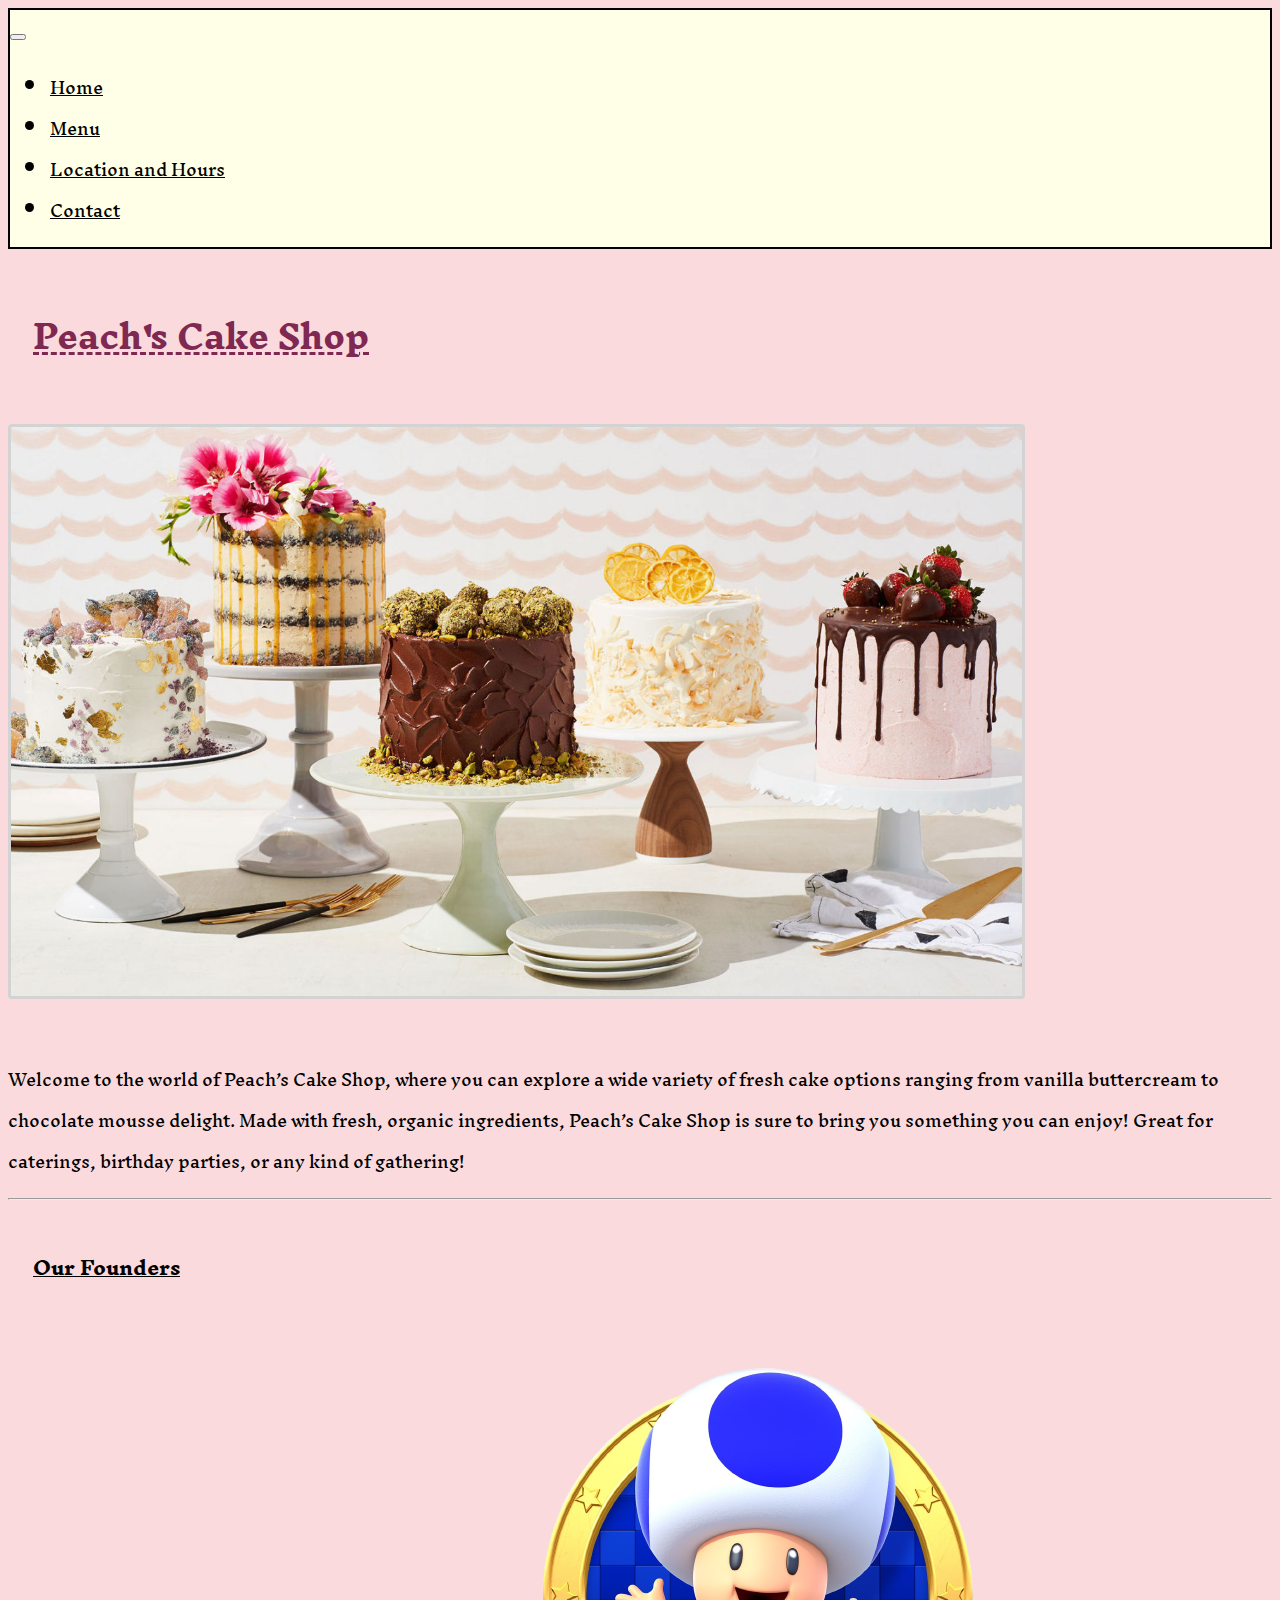
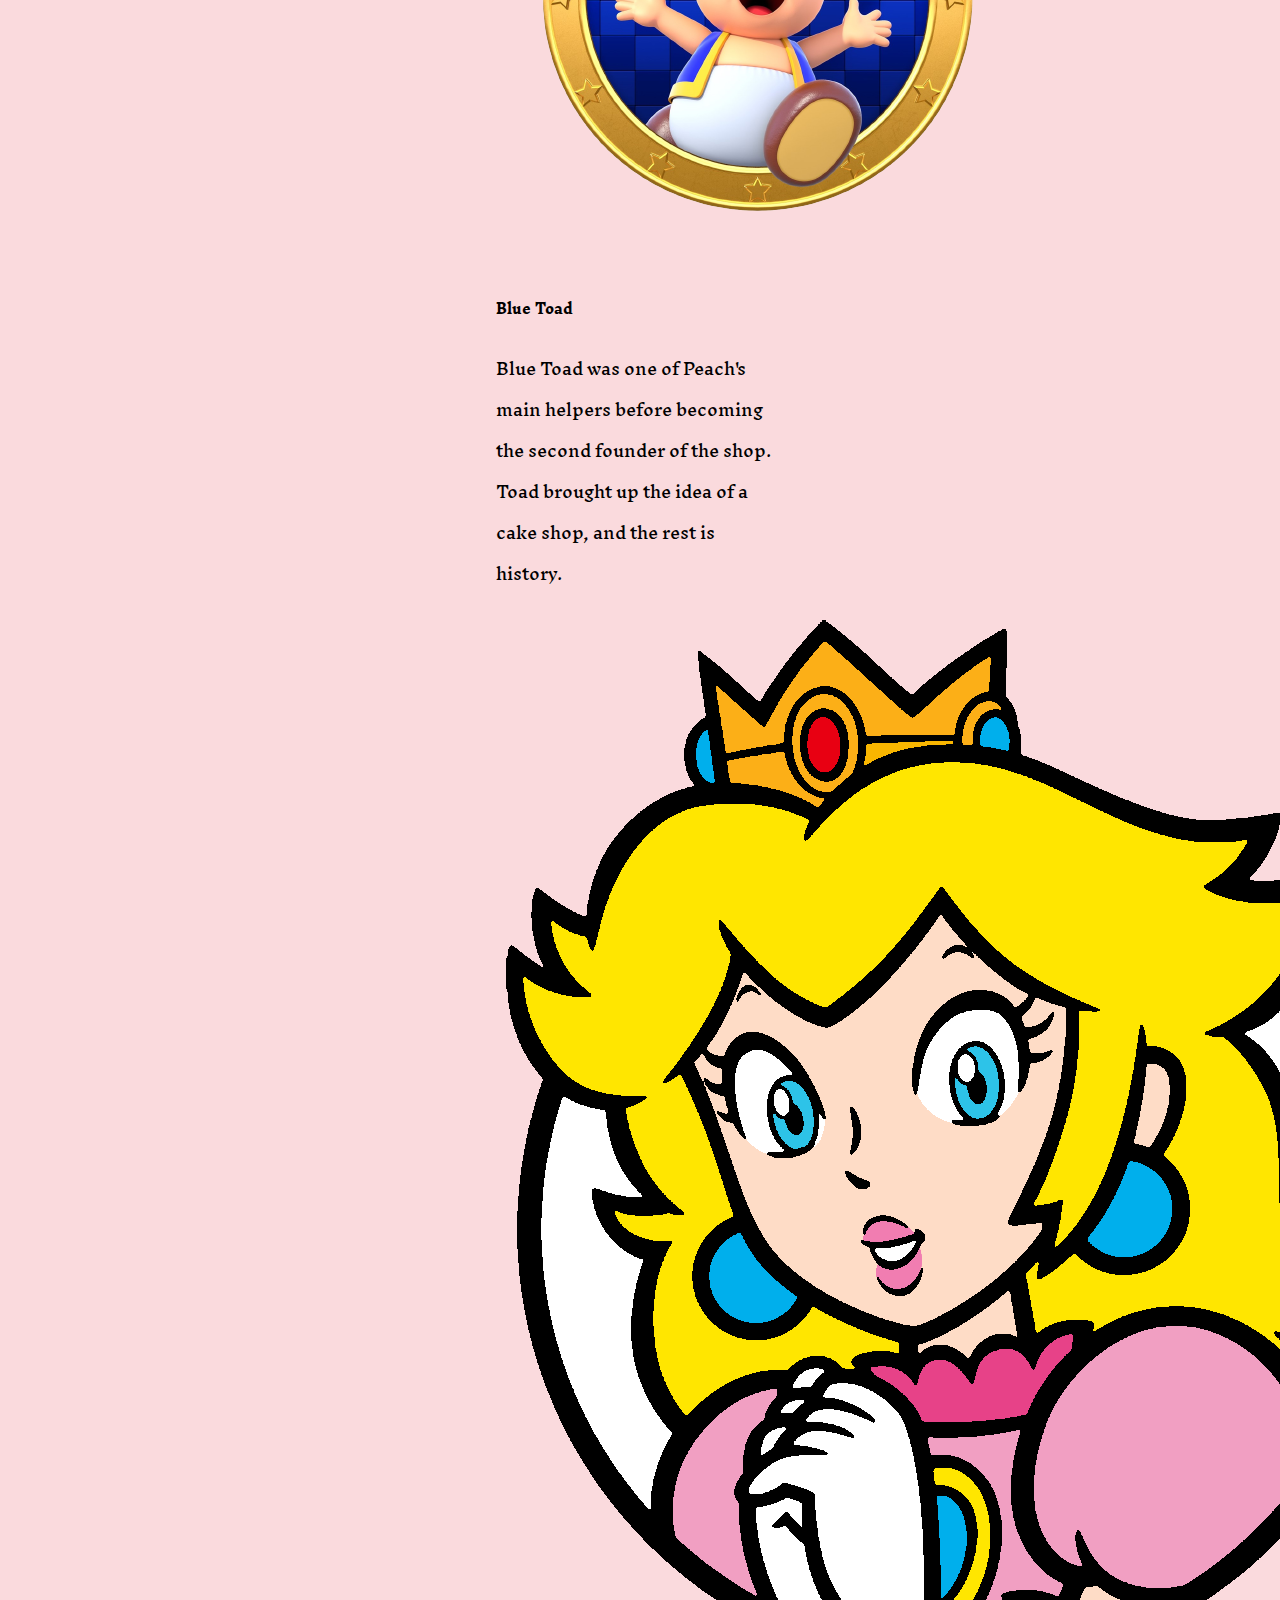
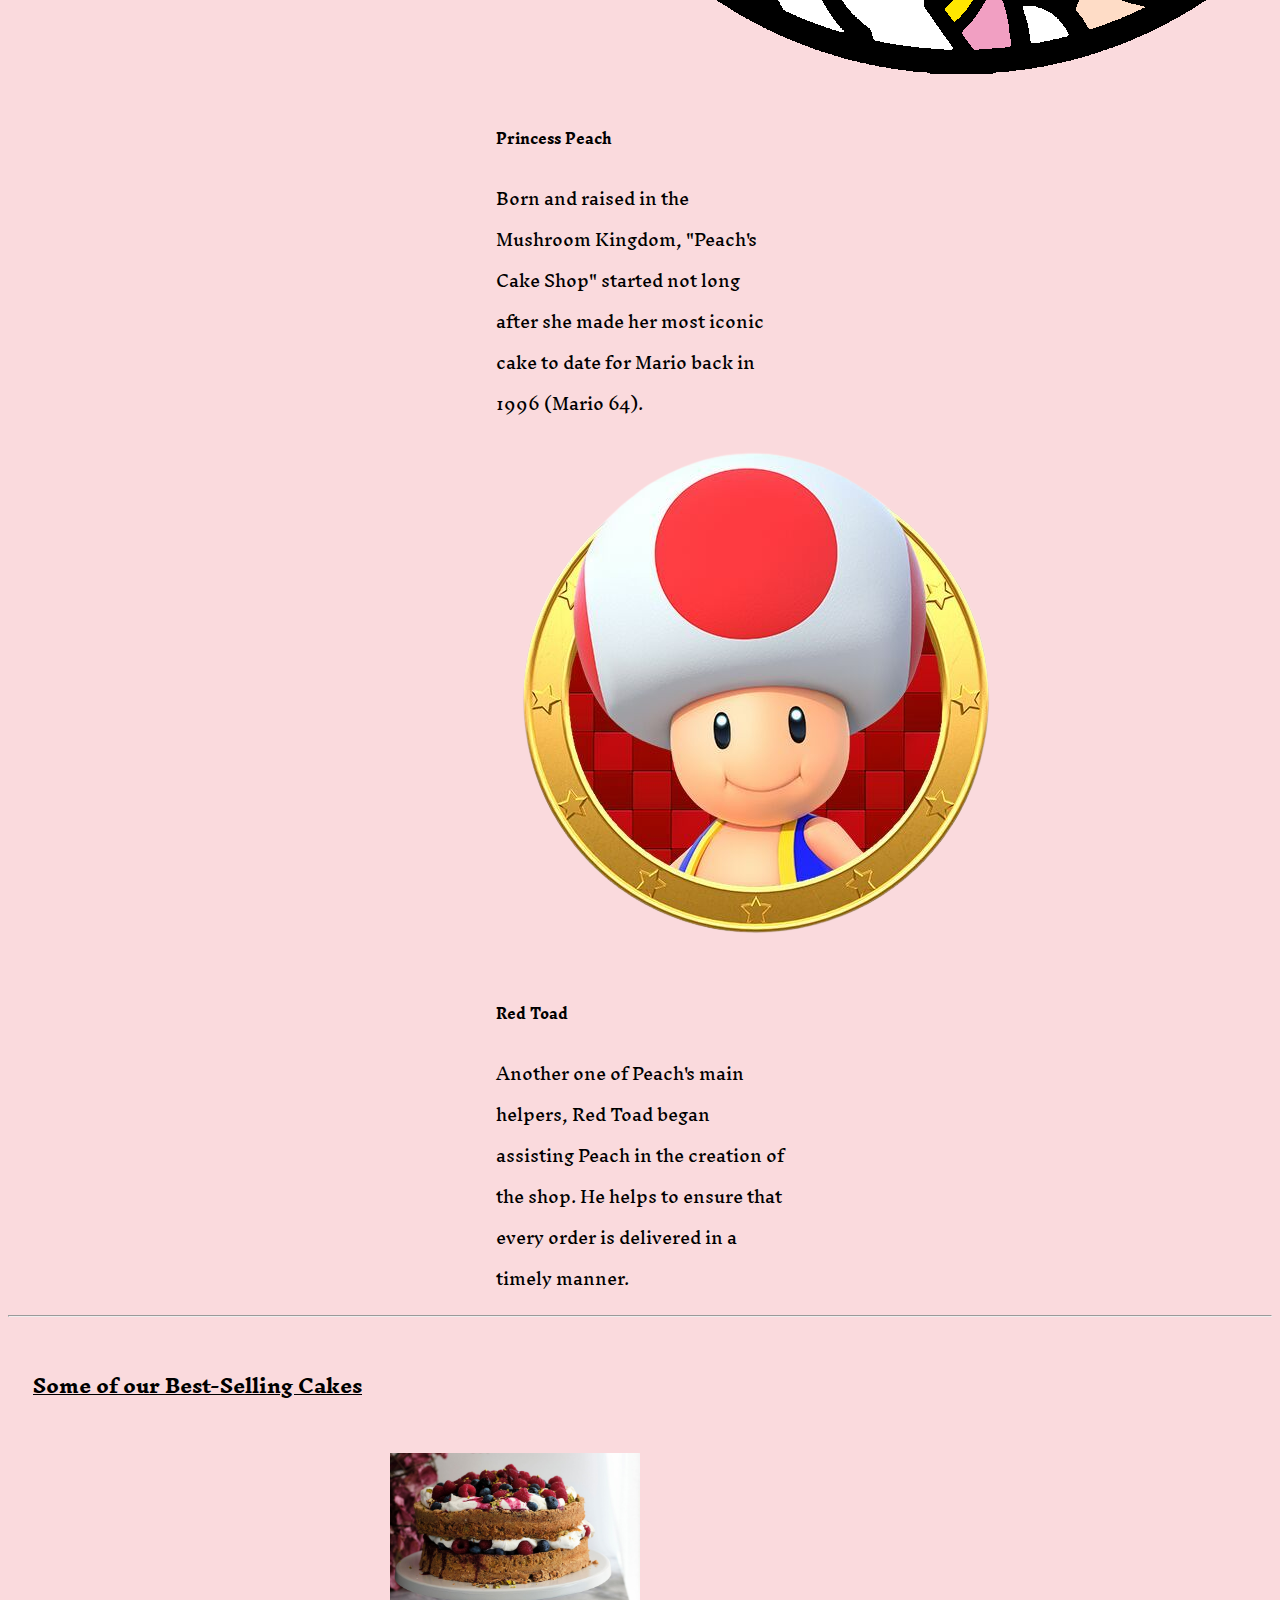
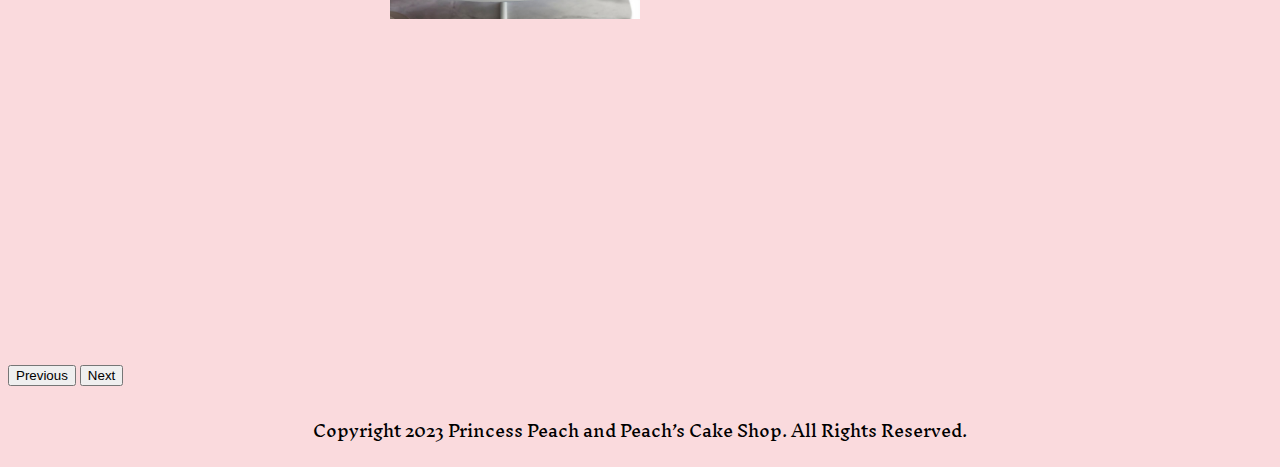
==== bootstrap_site/index.html @ bcdb1b01 "update" ====
<!DOCTYPE html>
<html lang="en">
<head>
    <meta charset="UTF-8">
    <meta name="viewport" content="width=device-width, initial-scale=1.0">
    <title> Home </title>
    <link href="https://cdn.jsdelivr.net/npm/bootstrap@5.0.2/dist/css/bootstrap.min.css" rel="stylesheet" integrity="sha384-EVSTQN3/azprG1Anm3QDgpJLIm9Nao0Yz1ztcQTwFspd3yD65VohhpuuCOmLASjC" crossorigin="anonymous">
    <script src="https://cdn.jsdelivr.net/npm/bootstrap@5.0.2/dist/js/bootstrap.bundle.min.js" integrity="sha384-MrcW6ZMFYlzcLA8Nl+NtUVF0sA7MsXsP1UyJoMp4YLEuNSfAP+JcXn/tWtIaxVXM" crossorigin="anonymous"></script><title>Bootstrap</title>

    <link rel="preconnect" href="https://fonts.googleapis.com">
    <link rel="preconnect" href="https://fonts.gstatic.com" crossorigin>
    <link href="https://fonts.googleapis.com/css2?family=Inknut+Antiqua&display=swap" rel="stylesheet">
    <link rel="stylesheet" href="styles.css">
    <link rel="icon" type="image/x-icon" href="images/peach-crown.ico">
</head>

<body>   

  <div class="container">
    <nav class="navbar navbar-expand-lg" style="background-color: #FFFFE8;">
        <div class="container-fluid">
          <button class="navbar-toggler" type="button" data-bs-toggle="collapse" data-bs-target="#navbarNavDropdown" aria-controls="navbarNavDropdown" aria-expanded="false" aria-label="Toggle navigation">
            <span class="navbar-toggler-icon"></span>
          </button>
          <div class="collapse navbar-collapse" id="navbarNavDropdown">
            <ul class="navbar-nav me-auto">
              <li class="nav-item">
                <a class="nav-link active" aria-current="page" href="index.html">Home</a>
              </li>
              <li class="nav-item">
                <a class="nav-link" href="menu.html">Menu</a>
              </li>
              <li class="nav-item">
                <a class="nav-link" href="location_hours.html">Location and Hours</a>
              </li>
              <li class="nav-item">
                <a class="nav-link" href="contact.html">Contact</a>
              </li>
            </ul>
          </div>
       
        </div>
      </nav>  


    <div id="header_img" class="p-5 mb-4 rounded-0" style="background-color: #fadadd;">
        <div class="container-fluid py-5">
            <h1 class="text-center"> Peach's Cake Shop </h1>
        <img id="header" class="d-block mx-auto img-fluid" src="images/multiple-cakes.jpg" alt="Multiple Cakes">
         <p class="text-center" style="padding-top:30px"> Welcome to the world of Peach’s Cake Shop, where you can explore a wide variety of fresh cake options ranging from vanilla buttercream to chocolate mousse delight.  Made with fresh, organic ingredients, Peach’s Cake Shop is sure to bring you something you can enjoy!
            Great for caterings, birthday parties, or any kind of gathering! </p>
        </div>
 </div>
 <hr>
 <h3 class="text-center"> Our Founders </h3>
 <div class="row">
 <div class="card d-flex" style="width: 18rem">
    <img class="card-img-top" src="images/blue-toad-removebg-preview.png" alt="Card image cap">
    <div class="card-body">
        <h5 class="card-title text-center">Blue Toad </h5>
      <p class="card-text text-center">Blue Toad was one of Peach's main helpers before becoming the second founder of the shop. Toad brought up the idea of a cake shop, and the rest is history. </p>
    </div>
  </div>

  <div class="card" style="width: 18rem;">
    <img class="card-img-top" src="images/Peach_Icon_Club_Nintendo.png" alt="Card image cap">
    <div class="card-body">
        <h5 class="card-title text-center">Princess Peach</h5>
      <p class="card-text text-center"> Born and raised in the Mushroom Kingdom, "Peach's Cake Shop" started not long after she made her most iconic cake to date for Mario back in 1996 (Mario 64). </p>
    </div>
  </div>

  <div class="card" style="width: 18rem;">
    <img class="card-img-top" src="images/red-toad-removebg-preview.png" alt="Card image cap">
    <div class="card-body">
        <h5 class="card-title text-center"> Red Toad </h5>
      <p class="card-text text-center"> Another one of Peach's main helpers, Red Toad began assisting Peach in the creation of the shop. He helps to ensure that every order is delivered in a timely manner.</p>
    </div>
  </div>
</div>


  <hr>

<h3 class="text-center d-block"> Some of our Best-Selling Cakes </h3>


 <div id="carouselExampleFade" class="carousel slide carousel-fade">
    <div class="carousel-inner">
      <div class="carousel-item active">
        <img style= "width: 50%;"src= "images/cake-carouselpic.jpg" class="d-block w-100" alt="Cake example 1">
      </div>
      <div class="carousel-item">
        <img style= "width: 50%;"src="images/cake-carouselpic2.jpg" class="d-block  w-100" alt="Cake example 2">
      </div>
      <div class="carousel-item">
        <img style= "width: 50%;" src="images/cake-carouselpic3.jpg" class="d-block  w-100" alt="Cake example 3">
      </div>
    </div>
    <button class="carousel-control-prev" type="button" data-bs-target="#carouselExampleFade" data-bs-slide="prev">
      <span class="carousel-control-prev-icon" aria-hidden="true"></span>
      <span class="visually-hidden">Previous</span>
    </button>
    <button class="carousel-control-next" type="button" data-bs-target="#carouselExampleFade" data-bs-slide="next">
      <span class="carousel-control-next-icon" aria-hidden="true"></span>
      <span class="visually-hidden">Next</span>
    </button>
  </div>
 </div>
</div>


<footer>
    <p> Copyright 2023 Princess Peach and Peach’s Cake Shop. All Rights Reserved. </p>
 </footer>
</body>
</html>
---- bootstrap_site/styles.css ----
body {
    background-color: #fadadd;
    animation: fadeInAnimation ease 1.5s;
    animation-iteration-count: 1;
    animation-fill-mode: forwards;
    font-family: 'Inknut Antiqua', serif;
}

/* Headings */

#header {
    width: 60%;
    border-radius: 4px;
    border-color: lightgrey;
    border-style: solid;

}

h1 {
    color: #7E2852;
text-decoration: underline;
text-decoration-style: dashed;
padding:25px;
}

h2 {
    padding: 25px;
    text-decoration: underline;
    }
 
    h3 {
        padding: 25px;
        text-decoration: underline;   
    }

@keyframes fadeInAnimation {
    0% {
        opacity: 0;
    }
    100% {
        opacity: 1;
    }
}



footer {
    text-align: center;
}


.carousel-inner {
    width: 500px;
    height: 500px;
    margin: auto;
}

.card {
margin: auto;
border-radius: 4px;
border-style: solid black;
border-width: 4px;
width: 40%;

}

.card img {
    padding: 10px;
}

@media (min-width: 768px) {
    #header {
        width:80%;
    }

 
}

.carousel-fade .carousel-item {
    opacity: 0;
    transition-duration: .6s;
    transition-property: opacity;
   }
   
   .carousel-fade  .carousel-item.active,
   .carousel-fade  .carousel-item-next.carousel-item-left,
   .carousel-fade  .carousel-item-prev.carousel-item-right {
     opacity: 1;
   }
   
   .carousel-fade .active.carousel-item-left,
   .carousel-fade  .active.carousel-item-right {
    opacity: 0;
   }
   
   .carousel-fade  .carousel-item-next,
   .carousel-fade .carousel-item-prev,
   .carousel-fade .carousel-item.active,
   .carousel-fade .active.carousel-item-left,
   .carousel-fade  .active.carousel-item-prev {
    transform: translateX(0);
    transform: translate3d(0, 0, 0);
   }


 
   /* Navigation */
   nav {
    border-color: black;
    border-style: solid;
    border-width: 2px;
   }

   .nav-link {
    color: black;
}
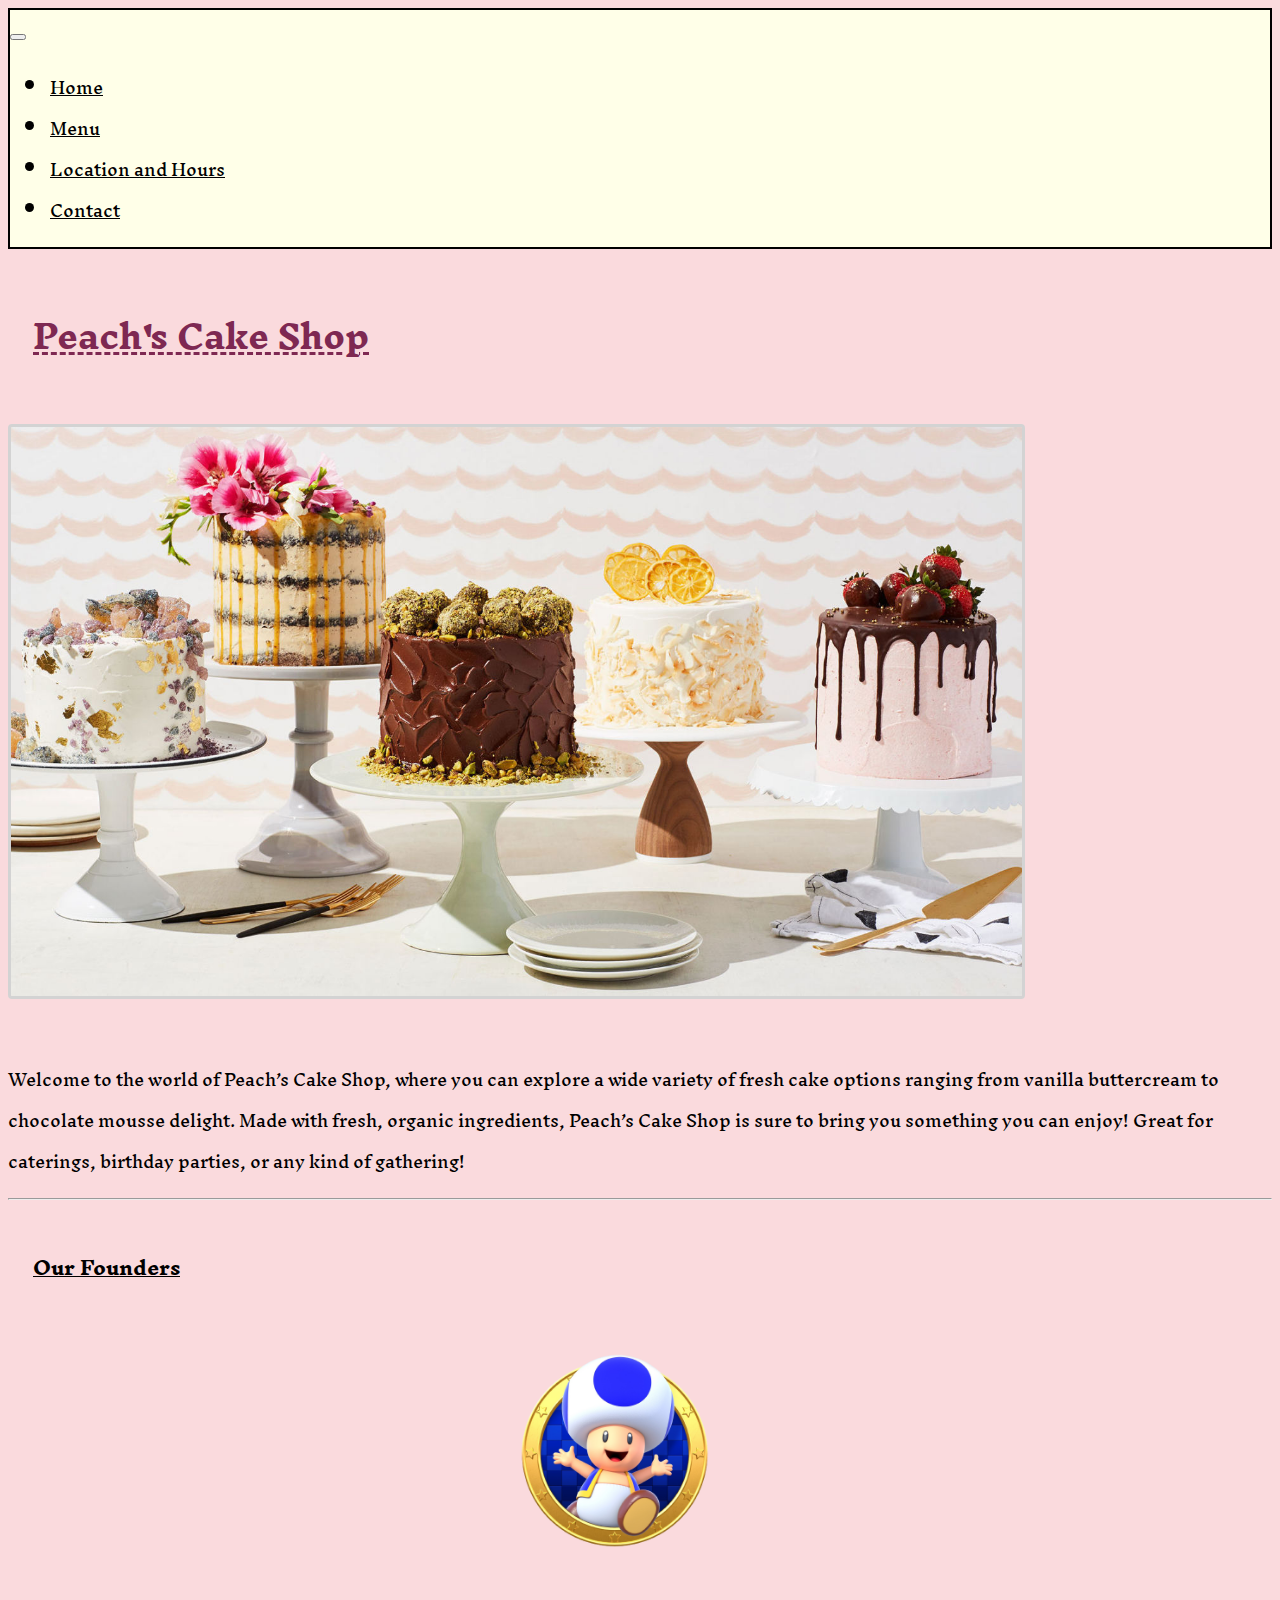
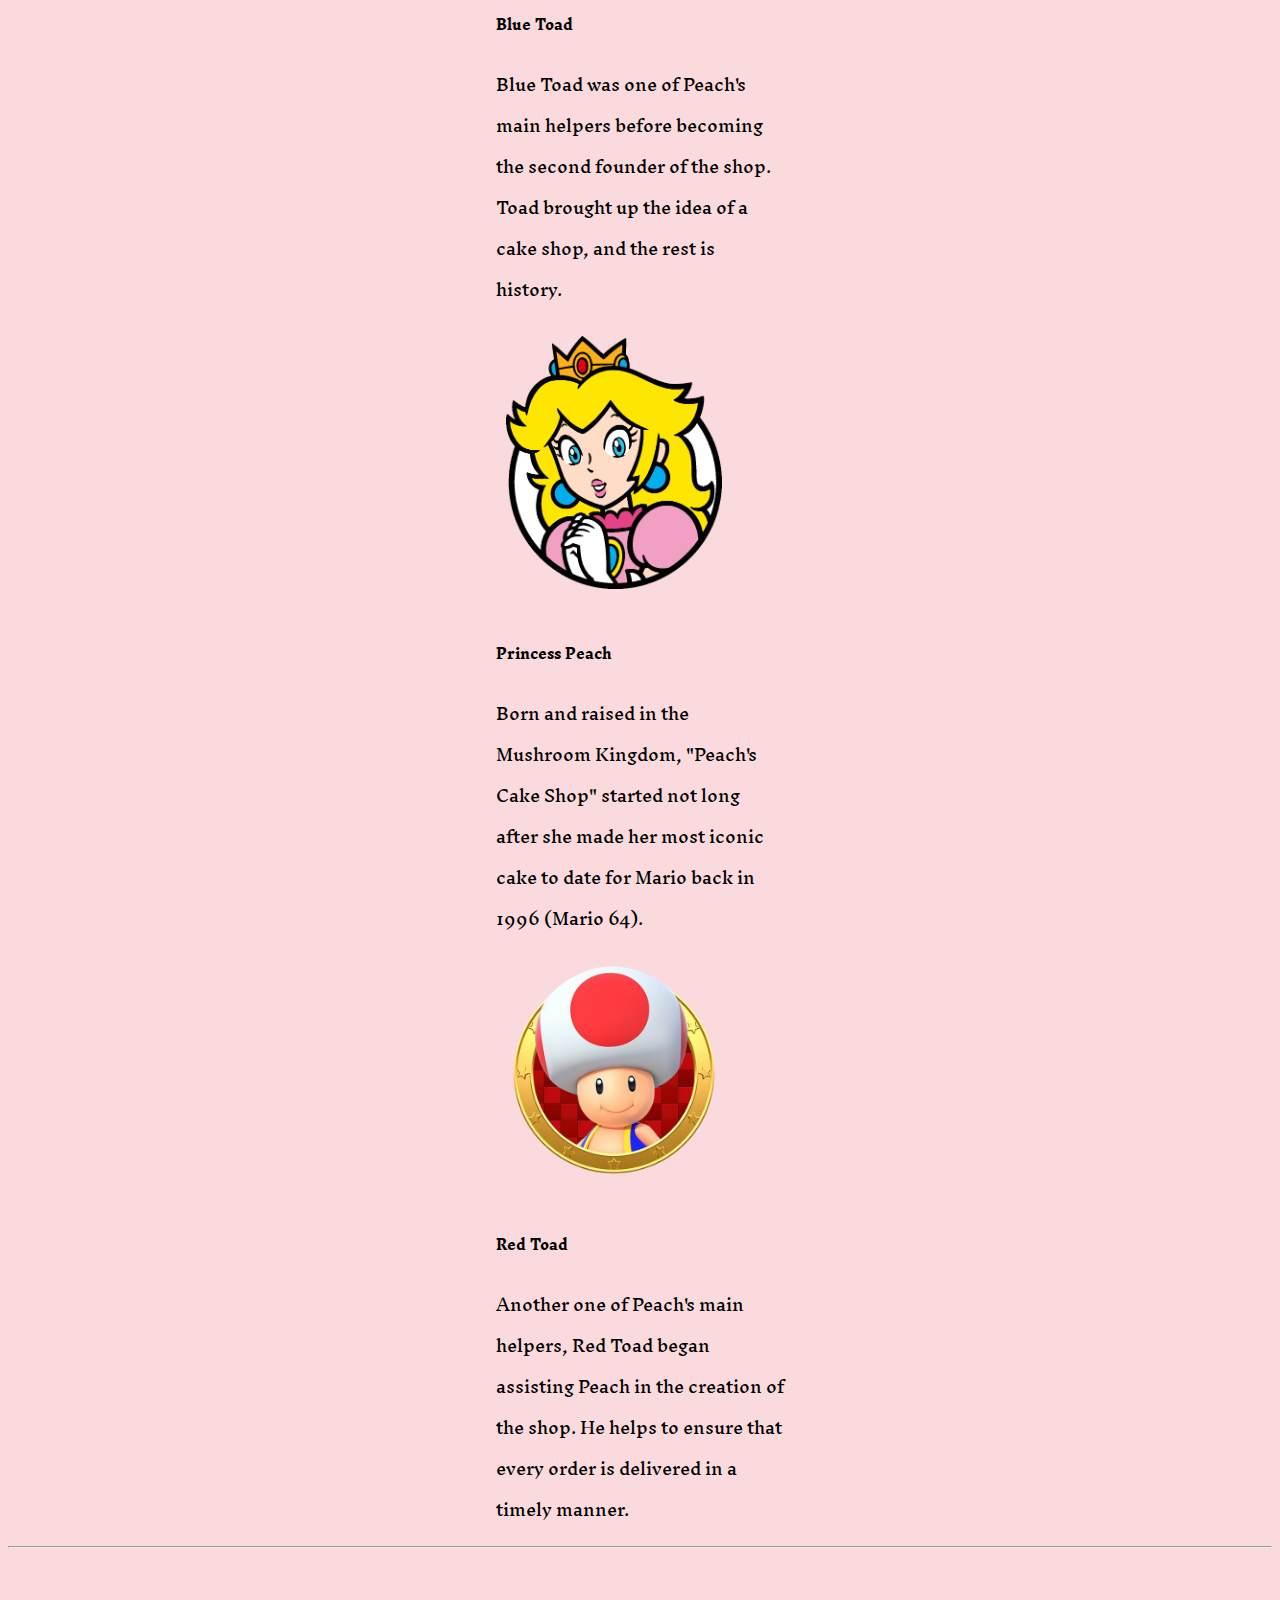
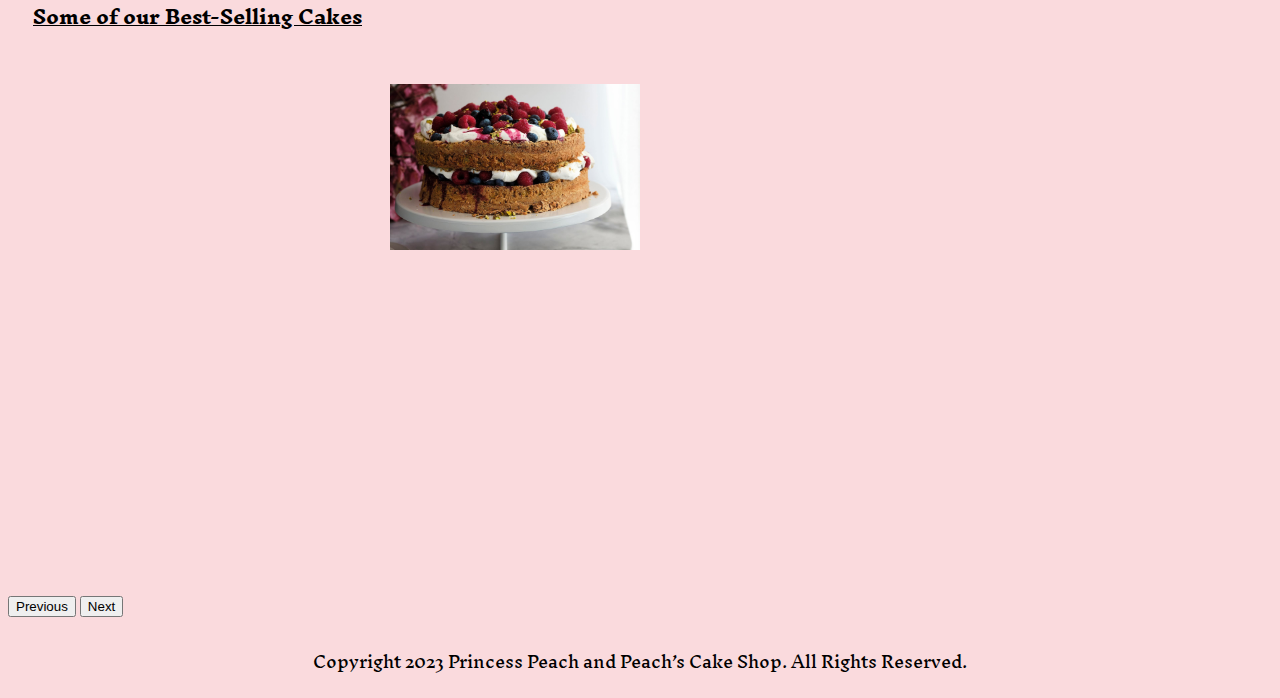
==== commit a050439e: "update" ====
--- a/bootstrap_site/index.html
+++ b/bootstrap_site/index.html
@@ -3,7 +3,8 @@
 <head>
     <meta charset="UTF-8">
     <meta name="viewport" content="width=device-width, initial-scale=1.0">
-    <title> Home </title>
+    <link rel="icon" type="image/x-icon" href="images/peach-crown.ico">
+
     <link href="https://cdn.jsdelivr.net/npm/bootstrap@5.0.2/dist/css/bootstrap.min.css" rel="stylesheet" integrity="sha384-EVSTQN3/azprG1Anm3QDgpJLIm9Nao0Yz1ztcQTwFspd3yD65VohhpuuCOmLASjC" crossorigin="anonymous">
     <script src="https://cdn.jsdelivr.net/npm/bootstrap@5.0.2/dist/js/bootstrap.bundle.min.js" integrity="sha384-MrcW6ZMFYlzcLA8Nl+NtUVF0sA7MsXsP1UyJoMp4YLEuNSfAP+JcXn/tWtIaxVXM" crossorigin="anonymous"></script><title>Bootstrap</title>
 
@@ -11,9 +12,9 @@
     <link rel="preconnect" href="https://fonts.gstatic.com" crossorigin>
     <link href="https://fonts.googleapis.com/css2?family=Inknut+Antiqua&display=swap" rel="stylesheet">
     <link rel="stylesheet" href="styles.css">
-    <link rel="icon" type="image/x-icon" href="images/peach-crown.ico">
 </head>
 
+<title> Home </title>
 <body>   
 
   <div class="container">
@@ -88,10 +89,10 @@
  <div id="carouselExampleFade" class="carousel slide carousel-fade">
     <div class="carousel-inner">
       <div class="carousel-item active">
-        <img style= "width: 50%;"src= "images/cake-carouselpic.jpg" class="d-block w-100" alt="Cake example 1">
+        <img style= "width: 50%;" src= "images/cake-carouselpic.jpg" class="d-block w-100" alt="Cake example 1">
       </div>
       <div class="carousel-item">
-        <img style= "width: 50%;"src="images/cake-carouselpic2.jpg" class="d-block  w-100" alt="Cake example 2">
+        <img style= "width: 50%;" src="images/cake-carouselpic2.jpg" class="d-block  w-100" alt="Cake example 2">
       </div>
       <div class="carousel-item">
         <img style= "width: 50%;" src="images/cake-carouselpic3.jpg" class="d-block  w-100" alt="Cake example 3">
@@ -107,7 +108,7 @@
     </button>
   </div>
  </div>
-</div>
+
 
 
 <footer>
--- a/bootstrap_site/styles.css
+++ b/bootstrap_site/styles.css
@@ -42,7 +42,10 @@
     }
 }
 
-
+.row img {
+    width: 75%;
+    margin:auto;
+}
 
 footer {
     text-align: center;
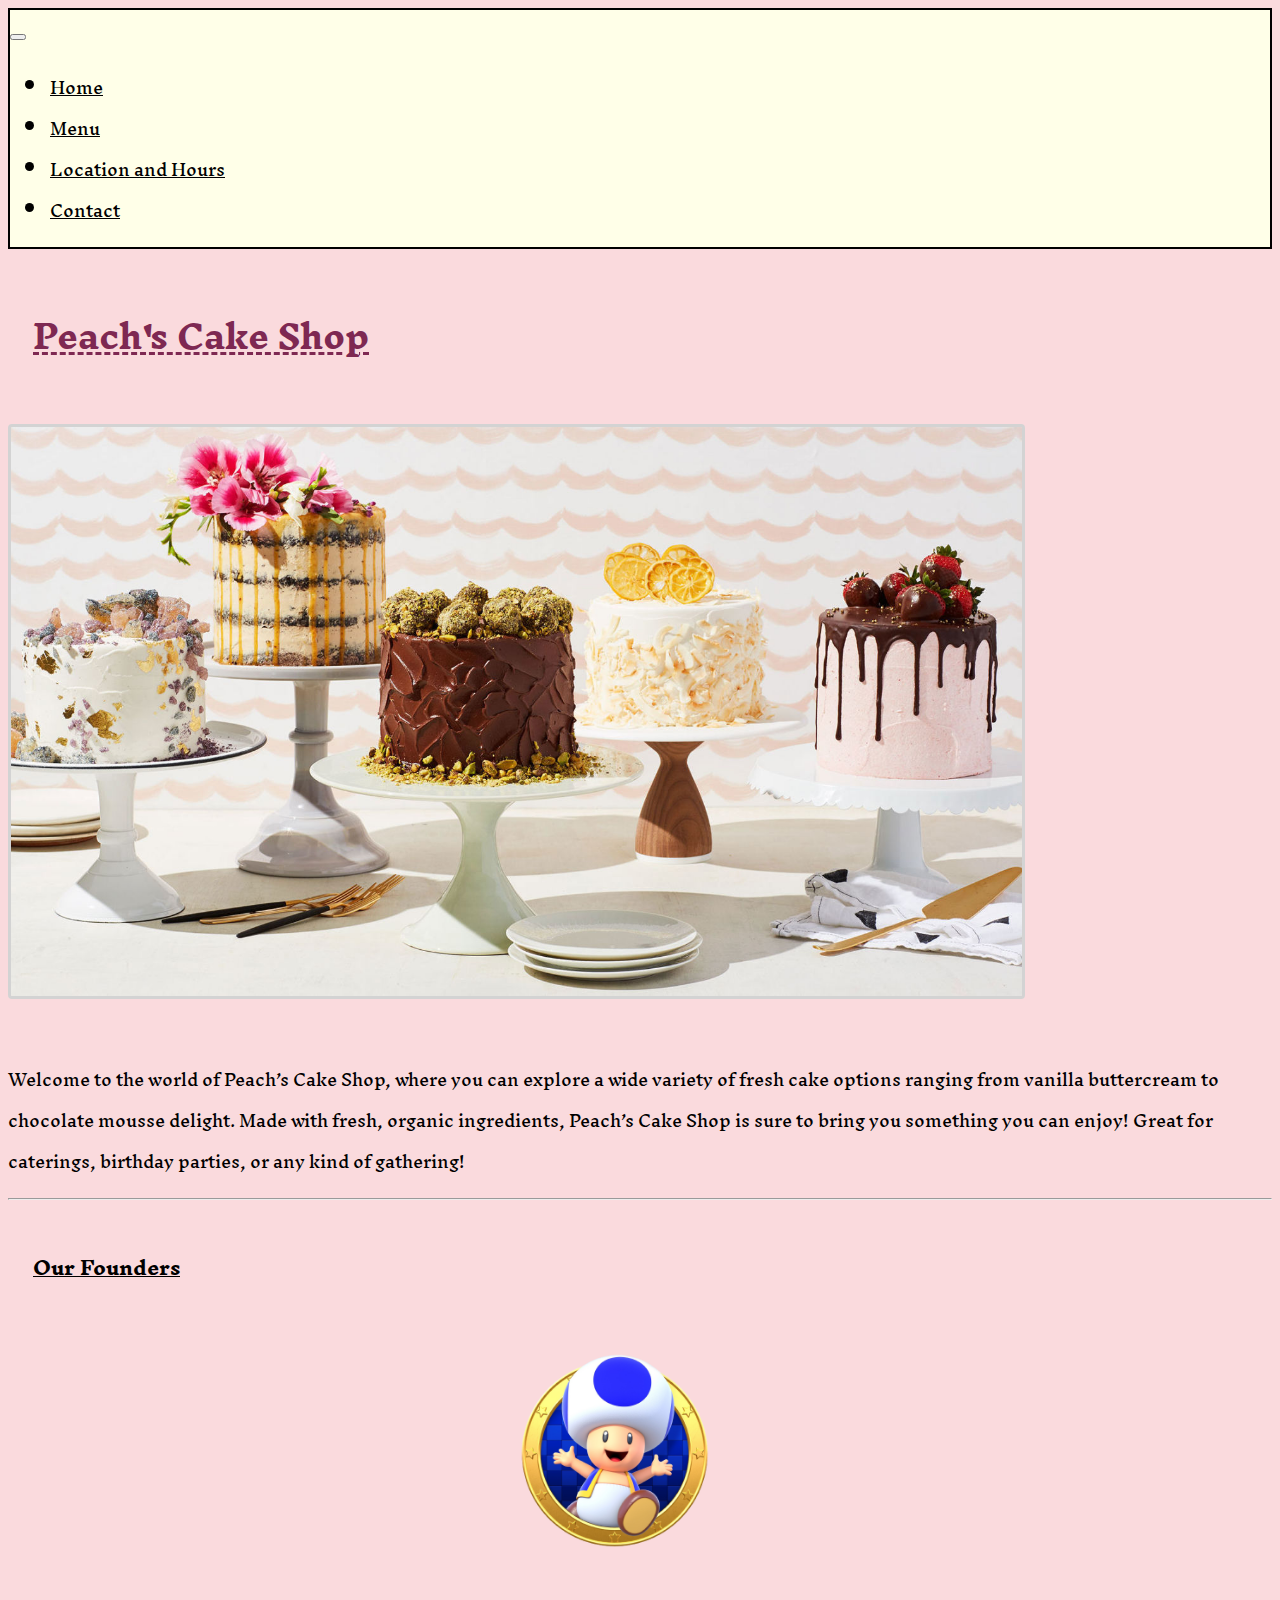
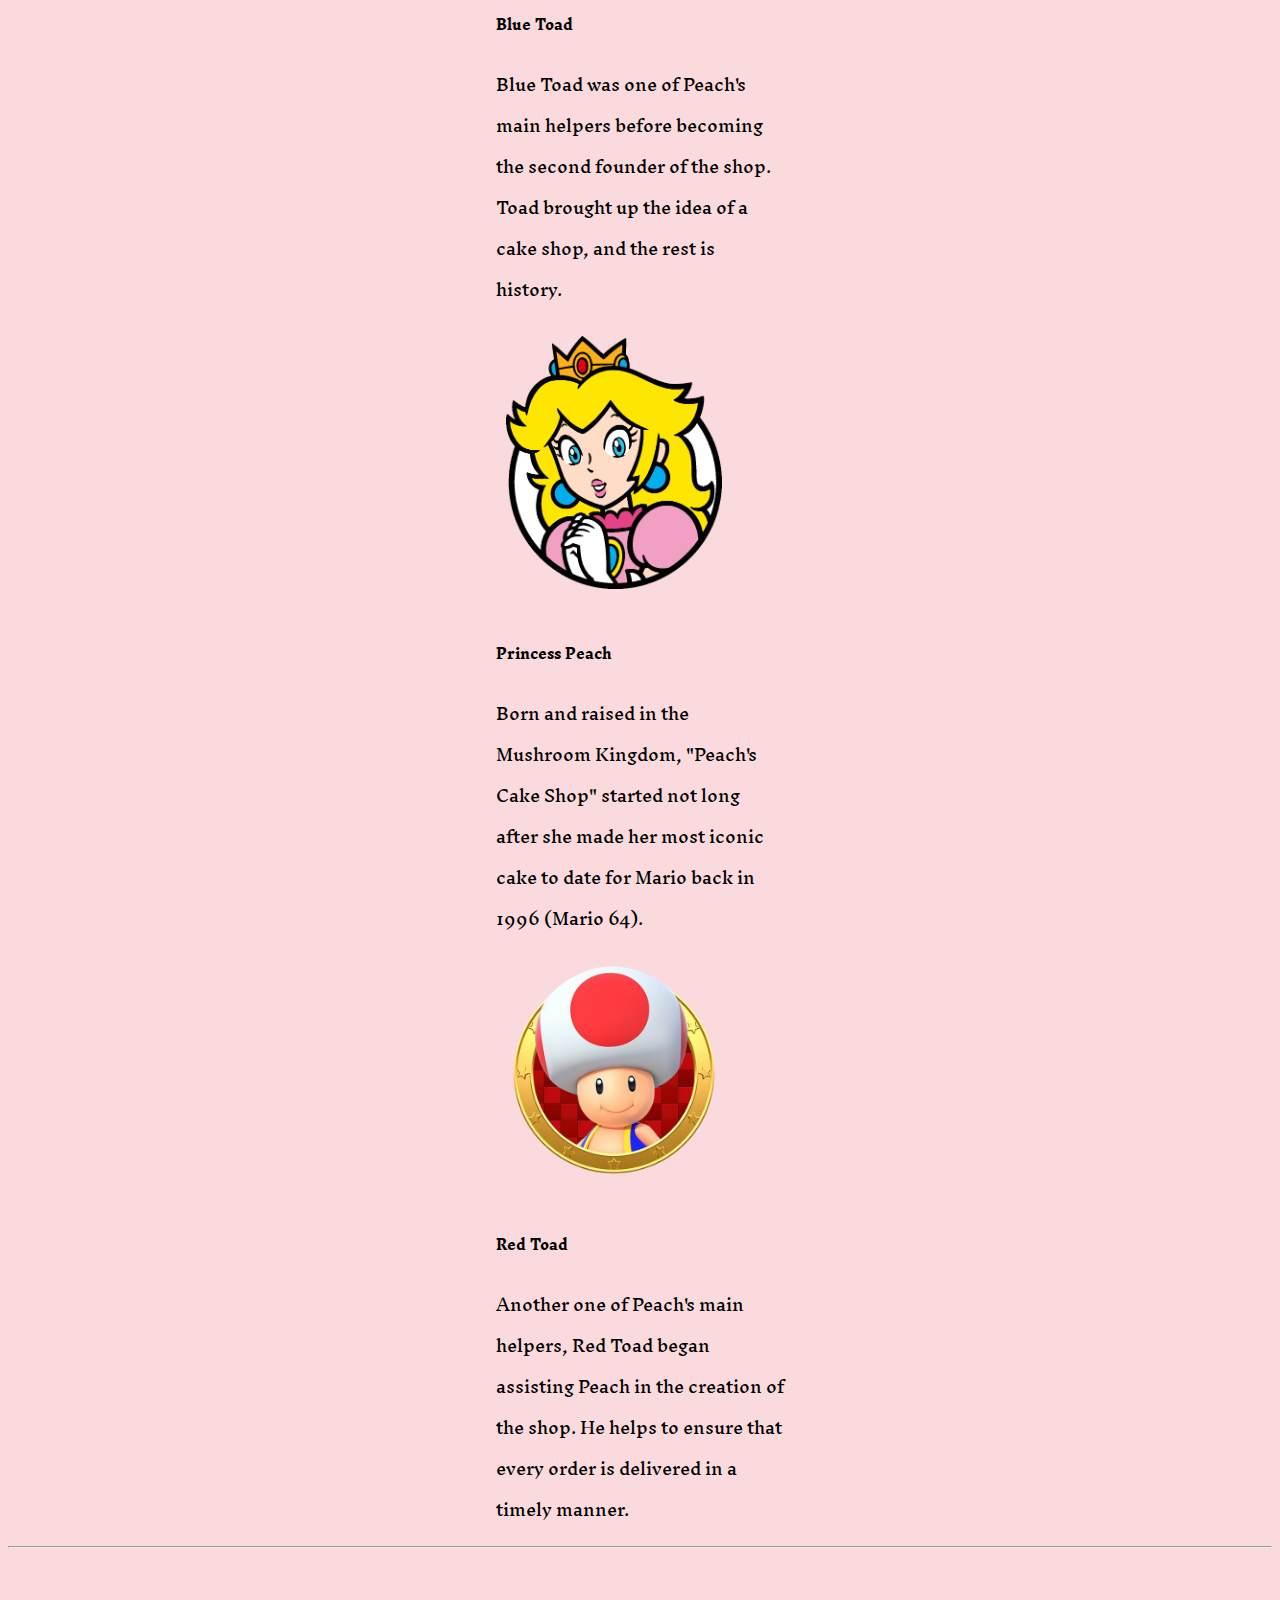
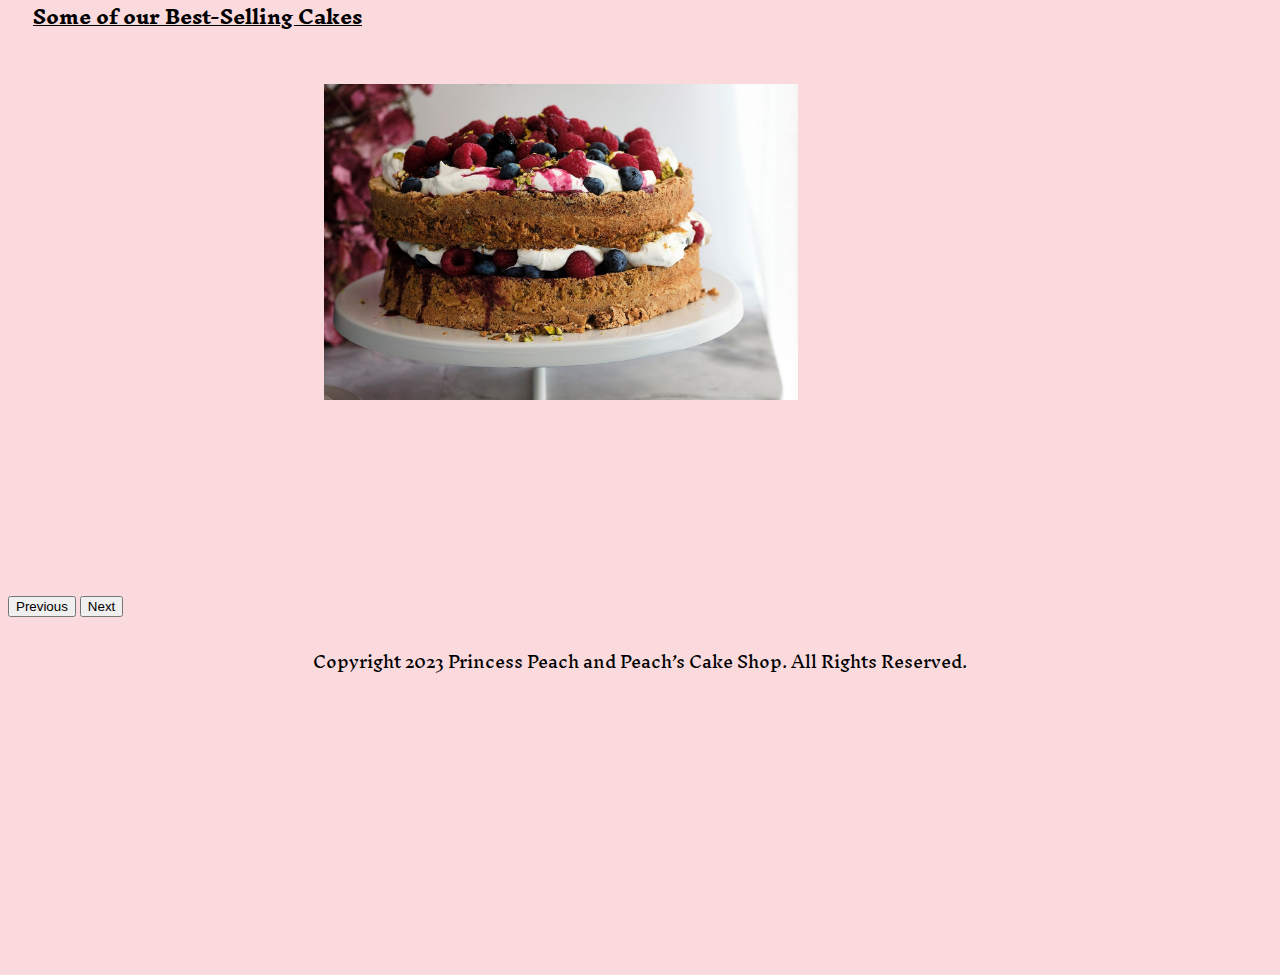
==== commit 5a29cc0a: "updait" ====
--- a/bootstrap_site/index.html
+++ b/bootstrap_site/index.html
@@ -4,19 +4,16 @@
     <meta charset="UTF-8">
     <meta name="viewport" content="width=device-width, initial-scale=1.0">
     <link rel="icon" type="image/x-icon" href="images/peach-crown.ico">
-
+    <title> Home </title>
     <link href="https://cdn.jsdelivr.net/npm/bootstrap@5.0.2/dist/css/bootstrap.min.css" rel="stylesheet" integrity="sha384-EVSTQN3/azprG1Anm3QDgpJLIm9Nao0Yz1ztcQTwFspd3yD65VohhpuuCOmLASjC" crossorigin="anonymous">
-    <script src="https://cdn.jsdelivr.net/npm/bootstrap@5.0.2/dist/js/bootstrap.bundle.min.js" integrity="sha384-MrcW6ZMFYlzcLA8Nl+NtUVF0sA7MsXsP1UyJoMp4YLEuNSfAP+JcXn/tWtIaxVXM" crossorigin="anonymous"></script><title>Bootstrap</title>
-
+    <script src="https://cdn.jsdelivr.net/npm/bootstrap@5.0.2/dist/js/bootstrap.bundle.min.js" integrity="sha384-MrcW6ZMFYlzcLA8Nl+NtUVF0sA7MsXsP1UyJoMp4YLEuNSfAP+JcXn/tWtIaxVXM" crossorigin="anonymous"></script>
     <link rel="preconnect" href="https://fonts.googleapis.com">
     <link rel="preconnect" href="https://fonts.gstatic.com" crossorigin>
     <link href="https://fonts.googleapis.com/css2?family=Inknut+Antiqua&display=swap" rel="stylesheet">
     <link rel="stylesheet" href="styles.css">
 </head>
 
-<title> Home </title>
 <body>   
-
   <div class="container">
     <nav class="navbar navbar-expand-lg" style="background-color: #FFFFE8;">
         <div class="container-fluid">
@@ -39,7 +36,6 @@
               </li>
             </ul>
           </div>
-       
         </div>
       </nav>  
 
@@ -85,17 +81,17 @@
 
 <h3 class="text-center d-block"> Some of our Best-Selling Cakes </h3>
 
-
+<div class="carouselpics">
  <div id="carouselExampleFade" class="carousel slide carousel-fade">
     <div class="carousel-inner">
       <div class="carousel-item active">
-        <img style= "width: 50%;" src= "images/cake-carouselpic.jpg" class="d-block w-100" alt="Cake example 1">
+        <img style="width: 75%;" src= "images/cake-carouselpic.jpg" class="d-block w-100" alt="Cake example 1">
       </div>
       <div class="carousel-item">
-        <img style= "width: 50%;" src="images/cake-carouselpic2.jpg" class="d-block  w-100" alt="Cake example 2">
+        <img style="width: 75%;" src="images/cake-carouselpic2.jpg" class="d-block w-100" alt="Cake example 2">
       </div>
       <div class="carousel-item">
-        <img style= "width: 50%;" src="images/cake-carouselpic3.jpg" class="d-block  w-100" alt="Cake example 3">
+        <img style="width: 75%;" src="images/cake-carouselpic3.jpg" class="d-block w-100" alt="Cake example 3">
       </div>
     </div>
     <button class="carousel-control-prev" type="button" data-bs-target="#carouselExampleFade" data-bs-slide="prev">
@@ -108,6 +104,7 @@
     </button>
   </div>
  </div>
+ </div>
 
 
 
--- a/bootstrap_site/styles.css
+++ b/bootstrap_site/styles.css
@@ -76,7 +76,10 @@
         width:80%;
     }
 
- 
+    .carousel-inner {
+        width: 50%;
+        margin: auto;
+    }
 }
 
 .carousel-fade .carousel-item {
@@ -117,3 +120,4 @@
    .nav-link {
     color: black;
 }
+
